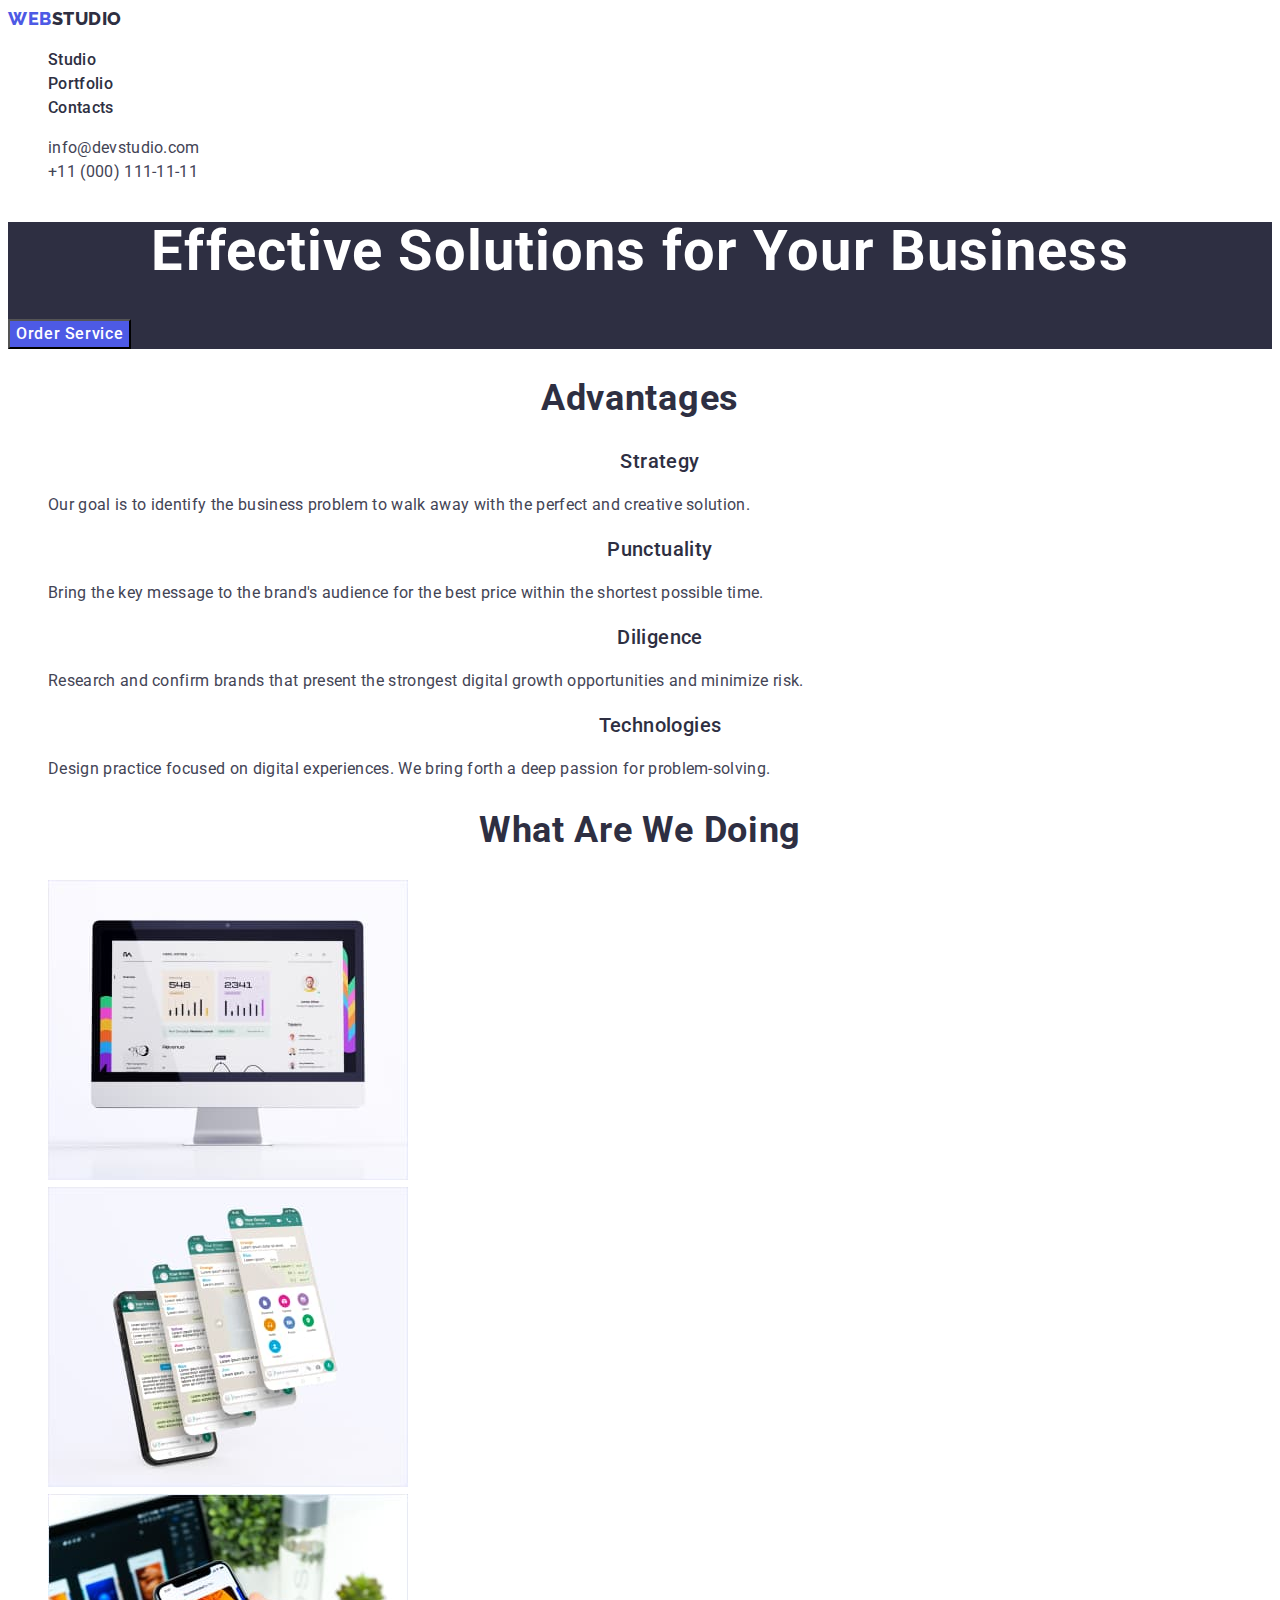
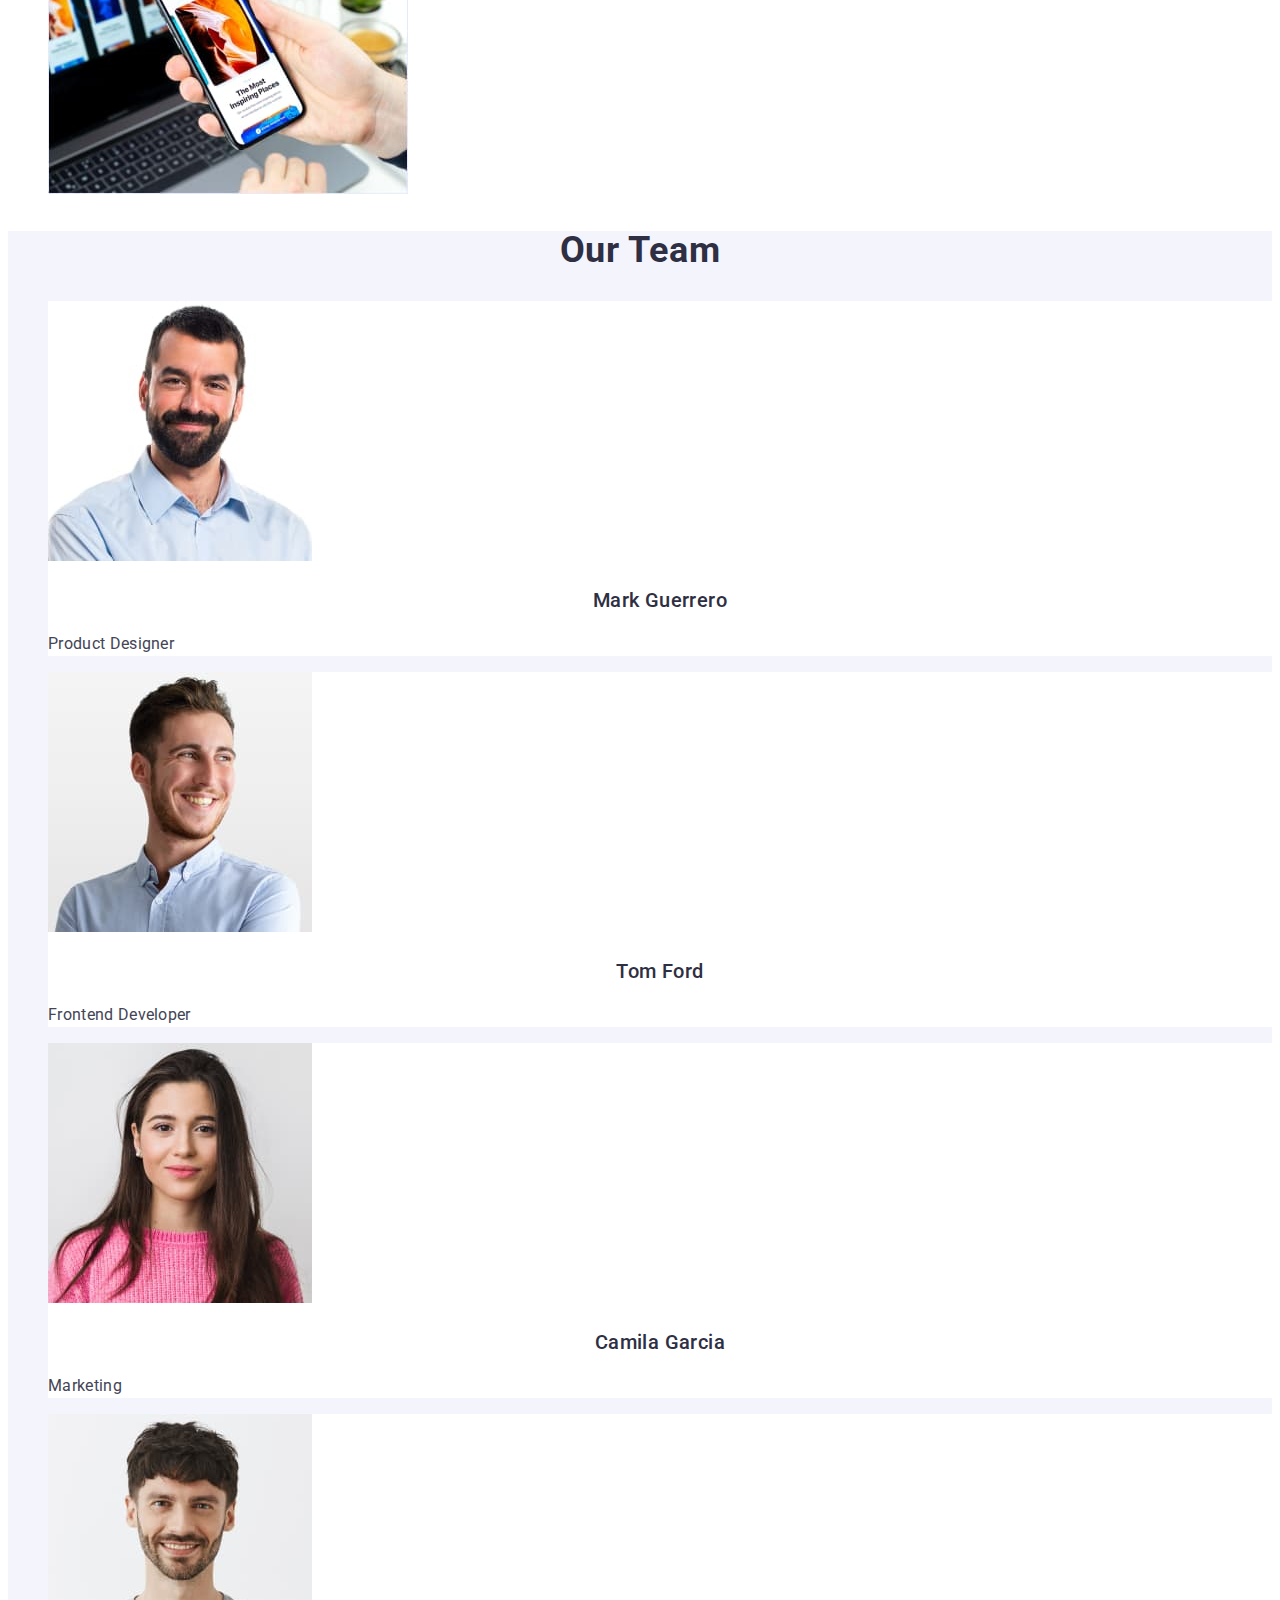
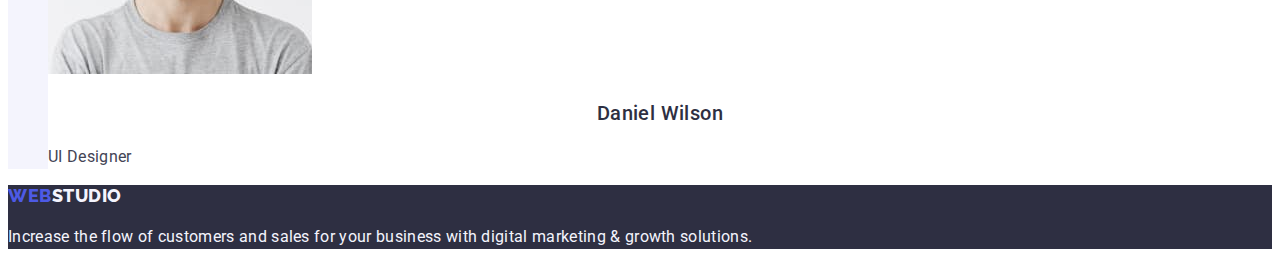
==== index.html @ e99a3436 "Initial commit" ====
<!DOCTYPE html>
<html lang="en">
  <head>
    <meta charset="UTF-8" />
    <meta name="viewport" content="width=device-width, initial-scale=1.0" />
    <link rel="preconnect" href="https://fonts.googleapis.com" />
    <link rel="preconnect" href="https://fonts.gstatic.com" crossorigin />
    <link
      href="https://fonts.googleapis.com/css2?family=Raleway:wght@800&family=Roboto:wght@400;500;700;900&display=swap"
      rel="stylesheet"
    />
    <link href="./css/styles.css" rel="stylesheet" />
    <title>Web studio</title>
  </head>
  <body>
    <!-- HEADER -->
    <header>
      <nav>
        <a class="logo link" href="./index.html"
          >Web<span class="dark-part-logo">Studio</span></a
        >
        <ul class="menu list">
          <li class="menu-item">
            <a class="menu-link link" href="./index.html">Studio</a>
          </li>
          <li class="menu-item">
            <a class="menu-link link" href="./portfolio.html">Portfolio</a>
          </li>
          <li class="menu-item">
            <a class="menu-link link" href="">Contacts</a>
          </li>
        </ul>
      </nav>
      <address class="contacts">
        <ul class="list-address list">
          <li>
            <a class="address-link link" href="mailto:info@devstudio.com"
              >info@devstudio.com</a
            >
          </li>
          <li>
            <a class="address-link link" href="tel:+110001111111"
              >+11 (000) 111-11-11</a
            >
          </li>
        </ul>
      </address>
    </header>
    <main>
      <!-- HERO -->
      <section class="hero">
        <h1 class="hero-title">Effective Solutions for Your Business</h1>
        <button class="hero-button" type="button">Order Service</button>
      </section>

      <!-- ADVANTAGES -->
      <section>
        <h2 class="section-title">Advantages</h2>
        <ul class="list">
          <li>
            <h3 class="section-subtitle">Strategy</h3>
            <p class="section-text">
              Our goal is to identify the business problem to walk away with the
              perfect and creative solution.
            </p>
          </li>
          <li>
            <h3 class="section-subtitle">Punctuality</h3>
            <p class="section-text">
              Bring the key message to the brand's audience for the best price
              within the shortest possible time.
            </p>
          </li>
          <li>
            <h3 class="section-subtitle">Diligence</h3>
            <p class="section-text">
              Research and confirm brands that present the strongest digital
              growth opportunities and minimize risk.
            </p>
          </li>
          <li>
            <h3 class="section-subtitle">Technologies</h3>
            <p class="section-text">
              Design practice focused on digital experiences. We bring forth a
              deep passion for problem-solving.
            </p>
          </li>
        </ul>
      </section>

      <!-- WHAT ARE WE DOING -->
      <section>
        <h2 class="section-title">What are we doing</h2>
        <ul class="list">
          <li>
            <img
              src="./images/main_page/desktop.jpg"
              alt="desktop"
              width="360"
              height="300"
            />
          </li>
          <li>
            <img
              src="./images/main_page//mobile.jpg"
              alt="mobile"
              width="360"
              height="300"
            />
          </li>
          <li>
            <img
              src="./images/main_page/laptop.jpg"
              alt="laptop"
              width="360"
              height="300"
            />
          </li>
        </ul>
      </section>

      <!-- OUR TEAM -->
      <section class="section-team">
        <h2 class="section-title">Our Team</h2>
        <ul class="list">
          <li class="team-item">
            <img
              src="./images/main_page/mark_guerrero.jpg"
              alt="employee mark guerrero"
              width="264"
              height="260"
            />
            <h3 class="section-subtitle">Mark Guerrero</h3>
            <p class="section-text">Product Designer</p>
          </li>
          <li class="team-item">
            <img
              src="./images/main_page/tom_ford.jpg"
              alt="employee tom ford"
              width="264"
              height="260"
            />
            <h3 class="section-subtitle">Tom Ford</h3>
            <p class="section-text">Frontend Developer</p>
          </li>
          <li class="team-item">
            <img
              src="./images/main_page/camila_garcia.jpg"
              alt="employee camila garcia"
              width="264"
              height="260"
            />
            <h3 class="section-subtitle">Camila Garcia</h3>
            <p class="section-text">Marketing</p>
          </li>
          <li class="team-item">
            <img
              src="./images/main_page/daniel_wilson.jpg"
              alt="employee daniel wilson"
              width="264"
              height="260"
            />
            <h3 class="section-subtitle">Daniel Wilson</h3>
            <p class="section-text">UI Designer</p>
          </li>
        </ul>
      </section>
    </main>

    <!-- FOOTER -->
    <footer class="page-footer">
      <a class="logo link" href="./index.html"
        >Web<span class="logo-part-light">Studio</span></a
      >
      <p class="text-footer">
        Increase the flow of customers and sales for your business with digital
        marketing & growth solutions.
      </p>
    </footer>
  </body>
</html>
---- css/styles.css ----
/*===== VARIABLES ===== */
:root {
  --brand-color: #4d5ae5;
  --acive-color: #404bbf;
  --dark-color: #2e2f42;
  --success-color: #31d0aa;
  --primary-text-color: #434455;
  --secondary-text-color: #8e8f99;
  --accent-color: #e7e9fc;
  --light-bg-color: #f4f4fd;
  --modal-overlay-color: #2e2f42;
  --hero-bg-color: #2e2f42;
  --white-color: #ffffff;
  --modal-bg-color: #fcfcfc;
}
/*===== /VARIABLES ===== */

/* ===== NORMALIZE ===== */
body {
  color: var(--primary-text-color);
  font-family: "Roboto", sans-serif;
  font-size: 16px;
  line-height: 1.5;
  background-color: var(--white-color);
  letter-spacing: 0.02em;
}

address {
  font-style: normal;
}

.link {
  text-decoration: none;
}

button {
  cursor: pointer;
}

.list {
  list-style: none;
}
/* ===== /NORMALIZE ===== */

/* ===== COMPONENTS ===== */
.logo {
  color: var(--brand-color);
  font-family: "Raleway", sans-serif;
  font-size: 18px;
  line-height: 1.17;
  text-transform: uppercase;
  letter-spacing: 0.03em;
  font-weight: 800;
}
.dark-part-logo {
  color: var(--dark-color);
}

.logo-part-light {
  color: var(--light-bg-color);
}

.section-title {
  color: var(--dark-color);
  font-weight: 700;
  font-size: 36px;
  line-height: 1.11;
  letter-spacing: 0.02em;
  text-align: center;
  text-transform: capitalize;
}

.section-subtitle {
  color: var(--dark-color);
  font-size: 20px;
  line-height: 1.2;
  letter-spacing: 0.02em;
  font-weight: 500;
  text-align: center;
}

.section-text {
  color: var(--primary-text-color);
}
/* ===== /COMPONENTS ===== */

/* ===== HEADER ===== */
.menu-link {
  font-size: 16px;
  line-height: 1.5;
  font-weight: 500;
  color: var(--dark-color);
}

.menu-link:hover,
.menu-link:focus {
  color: var(--acive-color);
}

.address-link {
  color: var(--primary-text-color);
}

.address-link:hover,
.address-link:focus {
  color: var(--acive-color);
}
/* ===== /HEADER ===== */

/* ===== HERO ===== */
.hero {
  background-color: var(--dark-color);
}

.hero-title {
  color: var(--white-color);
  font-size: 56px;
  line-height: 1.07;
  font-weight: 700;
  text-align: center;
  letter-spacing: 0.02em;
}

.hero-button {
  color: var(--white-color);
  background-color: var(--brand-color);

  font-family: "Roboto", sans-serif;
  font-size: 16px;
  line-height: 1.5;
  font-weight: 500;
  letter-spacing: 0.04em;
}

.hero-button:hover,
.hero-button:focus {
  background-color: var(--acive-color);
}
/* ===== /HERO ===== */

/* ===== OUR TEAM ===== */
.section-team {
  background-color: var(--light-bg-color);
}
.team-item {
  background-color: var(--white-color);
}
/* ===== /OUR TEAM ===== */

/* ===== PORTFOLIO ===== */
.filter-btn {
  color: var(--brand-color);
  background-color: var(--light-bg-color);
  font-family: "Roboto", sans-serif;
  font-size: 16px;
  font-weight: 500;
  line-height: 1.5;
  letter-spacing: 0.04em;
}

.filter-btn:hover,
.filter-btn:focus {
  color: var(--white-color);
  background-color: var(--acive-color);
  font-weight: 500;
  letter-spacing: 0.04em;
}
/* ===== /PORTFOLIO ===== */

/* ===== FOOTER ===== */
.page-footer {
  background-color: var(--dark-color);
}

.text-footer {
  color: var(--light-bg-color);
}
/* ===== /FOOTER ===== */
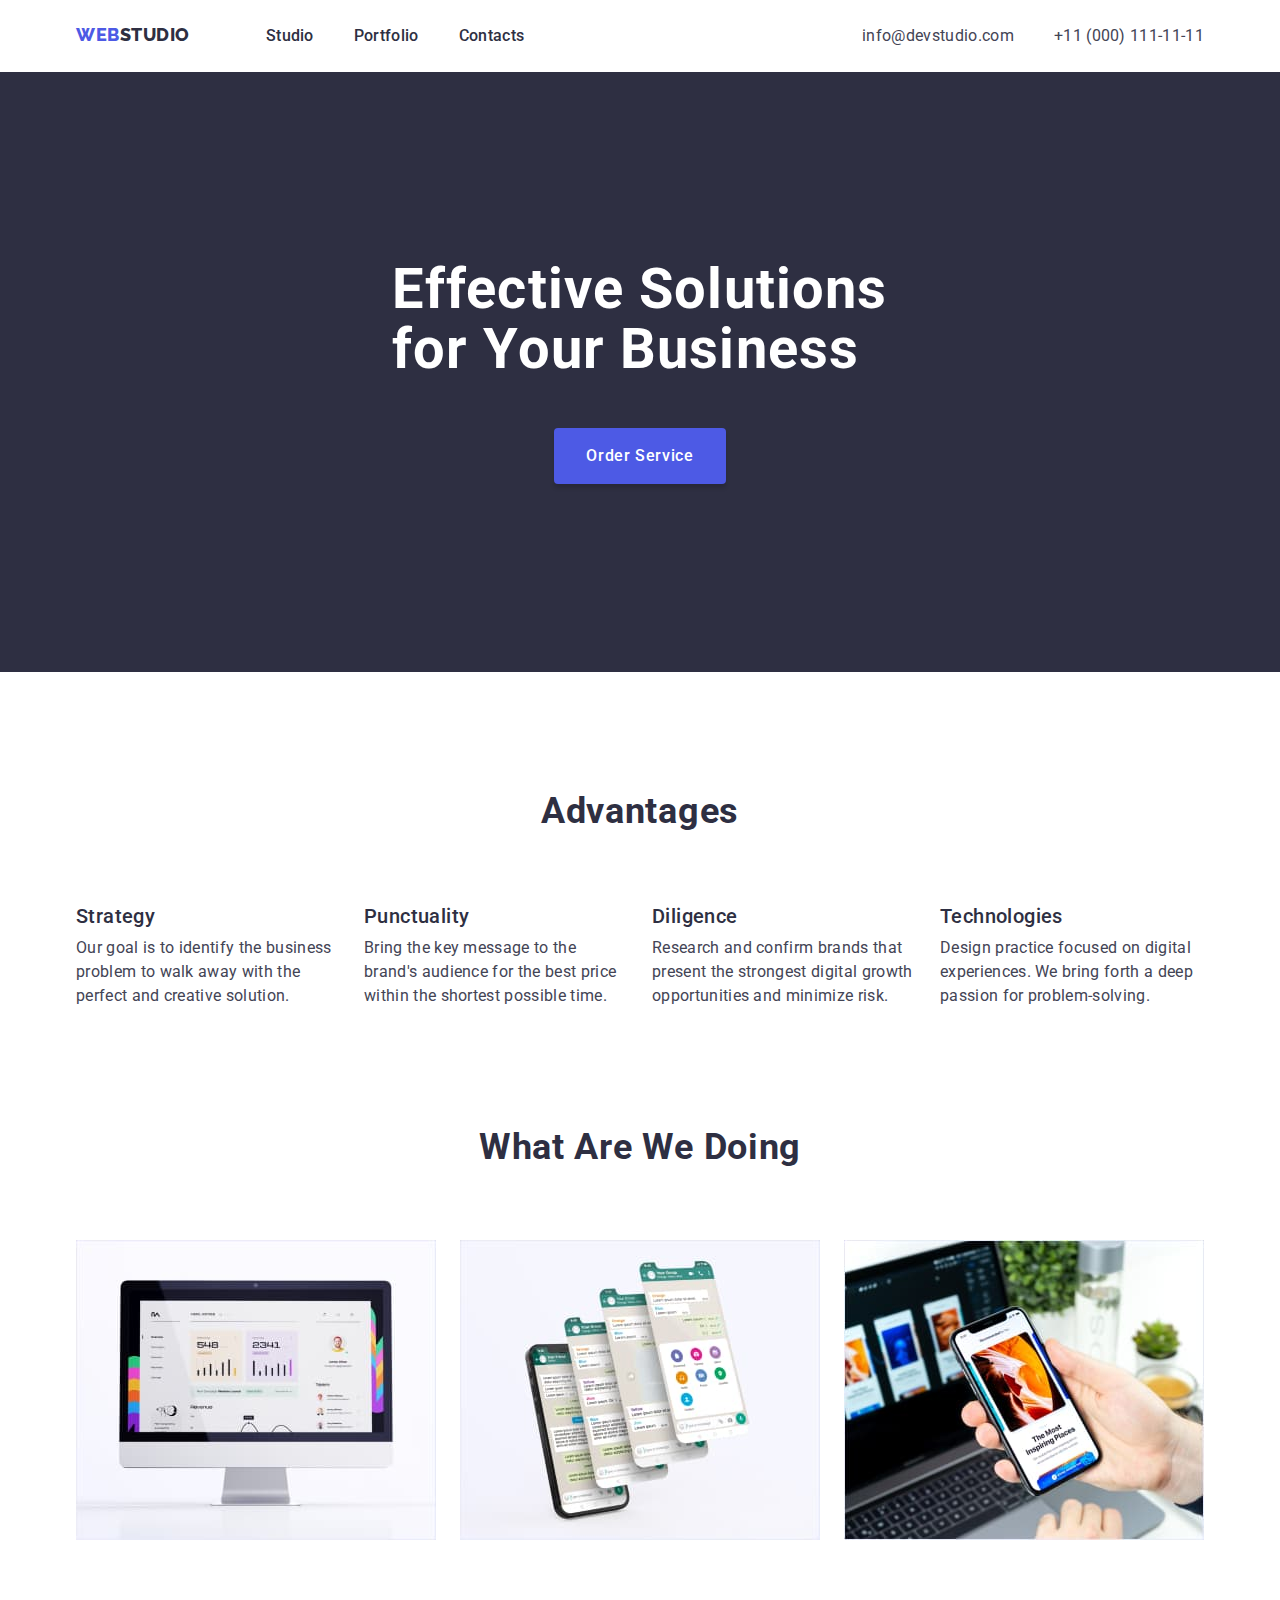
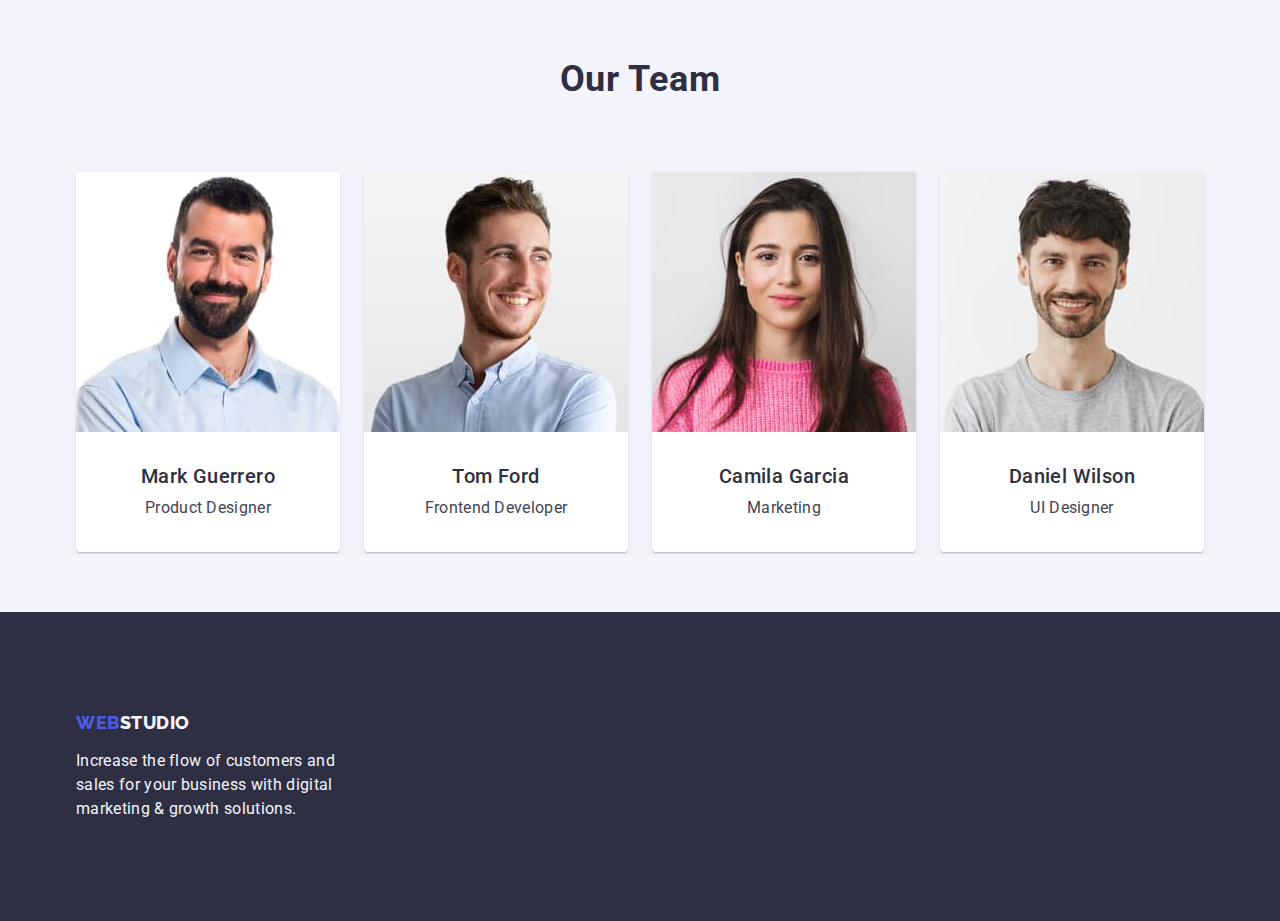
==== commit 3010d70a: "adding flex style" ====
--- a/index.html
+++ b/index.html
@@ -9,173 +9,200 @@
       href="https://fonts.googleapis.com/css2?family=Raleway:wght@800&family=Roboto:wght@400;500;700;900&display=swap"
       rel="stylesheet"
     />
+    <link
+      href="
+    https://cdn.jsdelivr.net/npm/modern-normalize@2.0.0/modern-normalize.min.css
+    "
+      rel="stylesheet"
+    />
     <link href="./css/styles.css" rel="stylesheet" />
     <title>Web studio</title>
   </head>
   <body>
     <!-- HEADER -->
     <header>
-      <nav>
-        <a class="logo link" href="./index.html"
-          >Web<span class="dark-part-logo">Studio</span></a
-        >
-        <ul class="menu list">
-          <li class="menu-item">
-            <a class="menu-link link" href="./index.html">Studio</a>
-          </li>
-          <li class="menu-item">
-            <a class="menu-link link" href="./portfolio.html">Portfolio</a>
-          </li>
-          <li class="menu-item">
-            <a class="menu-link link" href="">Contacts</a>
-          </li>
-        </ul>
-      </nav>
-      <address class="contacts">
-        <ul class="list-address list">
-          <li>
-            <a class="address-link link" href="mailto:info@devstudio.com"
-              >info@devstudio.com</a
-            >
-          </li>
-          <li>
-            <a class="address-link link" href="tel:+110001111111"
-              >+11 (000) 111-11-11</a
-            >
-          </li>
-        </ul>
-      </address>
+      <div class="header-container container">
+        <nav class="navigation">
+          <a class="logo link" href="./index.html"
+            >Web<span class="dark-part-logo">Studio</span></a
+          >
+          <ul class="menu list">
+            <li class="menu-item">
+              <a class="menu-link link" href="./index.html">Studio</a>
+            </li>
+            <li class="menu-item">
+              <a class="menu-link link" href="./portfolio.html">Portfolio</a>
+            </li>
+            <li class="menu-item">
+              <a class="menu-link link" href="">Contacts</a>
+            </li>
+          </ul>
+        </nav>
+        <address class="contacts">
+          <ul class="list-address list">
+            <li>
+              <a class="address-link link" href="mailto:info@devstudio.com"
+                >info@devstudio.com</a
+              >
+            </li>
+            <li>
+              <a class="address-link link" href="tel:+110001111111"
+                >+11 (000) 111-11-11</a
+              >
+            </li>
+          </ul>
+        </address>
+      </div>
     </header>
     <main>
       <!-- HERO -->
       <section class="hero">
-        <h1 class="hero-title">Effective Solutions for Your Business</h1>
-        <button class="hero-button" type="button">Order Service</button>
+        <div class="container">
+          <h1 class="hero-title">Effective Solutions for Your Business</h1>
+          <button class="hero-btn" type="button">Order Service</button>
+        </div>
       </section>
 
       <!-- ADVANTAGES -->
-      <section>
-        <h2 class="section-title">Advantages</h2>
-        <ul class="list">
-          <li>
-            <h3 class="section-subtitle">Strategy</h3>
-            <p class="section-text">
-              Our goal is to identify the business problem to walk away with the
-              perfect and creative solution.
-            </p>
-          </li>
-          <li>
-            <h3 class="section-subtitle">Punctuality</h3>
-            <p class="section-text">
-              Bring the key message to the brand's audience for the best price
-              within the shortest possible time.
-            </p>
-          </li>
-          <li>
-            <h3 class="section-subtitle">Diligence</h3>
-            <p class="section-text">
-              Research and confirm brands that present the strongest digital
-              growth opportunities and minimize risk.
-            </p>
-          </li>
-          <li>
-            <h3 class="section-subtitle">Technologies</h3>
-            <p class="section-text">
-              Design practice focused on digital experiences. We bring forth a
-              deep passion for problem-solving.
-            </p>
-          </li>
-        </ul>
-      </section>
-
-      <!-- WHAT ARE WE DOING -->
-      <section>
-        <h2 class="section-title">What are we doing</h2>
-        <ul class="list">
-          <li>
-            <img
-              src="./images/main_page/desktop.jpg"
-              alt="desktop"
-              width="360"
-              height="300"
-            />
-          </li>
-          <li>
-            <img
-              src="./images/main_page//mobile.jpg"
-              alt="mobile"
-              width="360"
-              height="300"
-            />
-          </li>
-          <li>
-            <img
-              src="./images/main_page/laptop.jpg"
-              alt="laptop"
-              width="360"
-              height="300"
-            />
-          </li>
-        </ul>
+      <section class="section">
+        <div class="container">
+          <h2 class="section-title">Advantages</h2>
+          <ul class="advantages-list list">
+            <li class="advantages-item">
+              <h3 class="section-subtitle">Strategy</h3>
+              <p class="section-text">
+                Our goal is to identify the business problem to walk away with
+                the perfect and creative solution.
+              </p>
+            </li>
+            <li class="advantages-item">
+              <h3 class="section-subtitle">Punctuality</h3>
+              <p class="section-text">
+                Bring the key message to the brand's audience for the best price
+                within the shortest possible time.
+              </p>
+            </li>
+            <li class="advantages-item">
+              <h3 class="section-subtitle">Diligence</h3>
+              <p class="section-text">
+                Research and confirm brands that present the strongest digital
+                growth opportunities and minimize risk.
+              </p>
+            </li>
+            <li class="advantages-item">
+              <h3 class="section-subtitle">Technologies</h3>
+              <p class="section-text">
+                Design practice focused on digital experiences. We bring forth a
+                deep passion for problem-solving.
+              </p>
+            </li>
+          </ul>
+        </div>
+      </section>
+
+      <!-- WORKS -->
+      <section class="section">
+        <div class="container">
+          <h2 class="section-title">What are we doing</h2>
+          <ul class="works-list list">
+            <li class="works-item">
+              <img
+                src="./images/main_page/desktop.jpg"
+                alt="desktop"
+                width="360"
+              />
+            </li>
+            <li class="works-item">
+              <img
+                src="./images/main_page//mobile.jpg"
+                alt="mobile"
+                width="360"
+              />
+            </li>
+            <li class="works-item">
+              <img
+                src="./images/main_page/laptop.jpg"
+                alt="laptop"
+                width="360"
+              />
+            </li>
+          </ul>
+        </div>
       </section>
 
       <!-- OUR TEAM -->
-      <section class="section-team">
-        <h2 class="section-title">Our Team</h2>
-        <ul class="list">
-          <li class="team-item">
-            <img
-              src="./images/main_page/mark_guerrero.jpg"
-              alt="employee mark guerrero"
-              width="264"
-              height="260"
-            />
-            <h3 class="section-subtitle">Mark Guerrero</h3>
-            <p class="section-text">Product Designer</p>
-          </li>
-          <li class="team-item">
-            <img
-              src="./images/main_page/tom_ford.jpg"
-              alt="employee tom ford"
-              width="264"
-              height="260"
-            />
-            <h3 class="section-subtitle">Tom Ford</h3>
-            <p class="section-text">Frontend Developer</p>
-          </li>
-          <li class="team-item">
-            <img
-              src="./images/main_page/camila_garcia.jpg"
-              alt="employee camila garcia"
-              width="264"
-              height="260"
-            />
-            <h3 class="section-subtitle">Camila Garcia</h3>
-            <p class="section-text">Marketing</p>
-          </li>
-          <li class="team-item">
-            <img
-              src="./images/main_page/daniel_wilson.jpg"
-              alt="employee daniel wilson"
-              width="264"
-              height="260"
-            />
-            <h3 class="section-subtitle">Daniel Wilson</h3>
-            <p class="section-text">UI Designer</p>
-          </li>
-        </ul>
+      <section class="section-team section">
+        <div class="container">
+          <h2 class="section-title">Our Team</h2>
+          <ul class="team-list list">
+            <li class="team-item">
+              <img
+                class="team-img"
+                src="./images/main_page/mark_guerrero.jpg"
+                alt="employee mark guerrero"
+                width="264"
+                height="260"
+              />
+              <div class="team-description">
+                <h3 class="section-subtitle">Mark Guerrero</h3>
+                <p class="team-text section-text">Product Designer</p>
+              </div>
+            </li>
+            <li class="team-item">
+              <img
+                class="team-img"
+                src="./images/main_page/tom_ford.jpg"
+                alt="employee tom ford"
+                width="264"
+                height="260"
+              />
+              <div class="team-description">
+                <h3 class="section-subtitle">Tom Ford</h3>
+                <p class="team-text section-text">Frontend Developer</p>
+              </div>
+            </li>
+            <li class="team-item">
+              <img
+                class="team-img"
+                src="./images/main_page/camila_garcia.jpg"
+                alt="employee camila garcia"
+                width="264"
+                height="260"
+              />
+              <div class="team-description">
+                <h3 class="section-subtitle">Camila Garcia</h3>
+                <p class="team-text section-text">Marketing</p>
+              </div>
+            </li>
+            <li class="team-item">
+              <img
+                class="team-img"
+                src="./images/main_page/daniel_wilson.jpg"
+                alt="employee daniel wilson"
+                width="264"
+                height="260"
+              />
+              <div class="team-description">
+                <h3 class="section-subtitle">Daniel Wilson</h3>
+                <p class="team-text section-text">UI Designer</p>
+              </div>
+            </li>
+          </ul>
+        </div>
       </section>
     </main>
 
     <!-- FOOTER -->
     <footer class="page-footer">
-      <a class="logo link" href="./index.html"
-        >Web<span class="logo-part-light">Studio</span></a
-      >
-      <p class="text-footer">
-        Increase the flow of customers and sales for your business with digital
-        marketing & growth solutions.
-      </p>
+      <div class="container">
+        <a class="logo-footer logo link" href="./index.html"
+          >Web<span class="logo-part-light">Studio</span></a
+        >
+        <p class="text-footer">
+          Increase the flow of customers and sales for your business with
+          digital marketing & growth solutions.
+        </p>
+      </div>
     </footer>
   </body>
 </html>
--- a/css/styles.css
+++ b/css/styles.css
@@ -29,20 +29,65 @@
   font-style: normal;
 }
 
+button,
+h1,
+h2,
+h3,
+h4,
+h5,
+h6,
+p {
+  margin-top: 0;
+  margin-bottom: 0;
+}
+
+ul,
+ol {
+  padding-left: 0;
+  margin-top: 0;
+  margin-bottom: 0;
+}
+
+img {
+  display: block;
+}
+
+button {
+  display: block;
+  cursor: pointer;
+}
+
 .link {
   text-decoration: none;
 }
 
-button {
-  cursor: pointer;
-}
-
 .list {
   list-style: none;
 }
+
+.visually-hidden {
+  position: absolute;
+  width: 1px;
+  height: 1px;
+  margin: -1px;
+  border: 0;
+  padding: 0;
+  white-space: nowrap;
+  clip-path: inset(100%);
+  clip: rect(0 0 0 0);
+  overflow: hidden;
+}
 /* ===== /NORMALIZE ===== */
 
 /* ===== COMPONENTS ===== */
+.container {
+  width: 1158px;
+  padding-left: 15px;
+  padding-right: 15px;
+  margin-left: auto;
+  margin-right: auto;
+}
+
 .logo {
   color: var(--brand-color);
   font-family: "Raleway", sans-serif;
@@ -60,9 +105,15 @@
   color: var(--light-bg-color);
 }
 
+.section {
+  padding-top: 60px;
+  padding-bottom: 60px;
+}
+
 .section-title {
+  margin-bottom: 72px;
+
   color: var(--dark-color);
-  font-weight: 700;
   font-size: 36px;
   line-height: 1.11;
   letter-spacing: 0.02em;
@@ -71,20 +122,49 @@
 }
 
 .section-subtitle {
+  margin-bottom: 8px;
   color: var(--dark-color);
   font-size: 20px;
   line-height: 1.2;
   letter-spacing: 0.02em;
   font-weight: 500;
-  text-align: center;
 }
 
 .section-text {
   color: var(--primary-text-color);
 }
+
 /* ===== /COMPONENTS ===== */
 
+/* !!!===== MAIN PAGE ======!!! */
 /* ===== HEADER ===== */
+.header-container {
+  display: flex;
+  justify-content: space-between;
+
+  padding-bottom: 24px;
+  padding-top: 24px;
+}
+
+.header-border {
+  border-bottom: 1px solid var(--accent-color);
+}
+
+.navigation {
+  display: flex;
+}
+
+.menu {
+  display: flex;
+  column-gap: 40px;
+  margin-left: 76px;
+}
+
+.list-address {
+  display: flex;
+  column-gap: 40px;
+}
+
 .menu-link {
   font-size: 16px;
   line-height: 1.5;
@@ -109,19 +189,27 @@
 
 /* ===== HERO ===== */
 .hero {
+  padding-top: 188px;
+  padding-bottom: 188px;
   background-color: var(--dark-color);
+  margin-bottom: 60px;
 }
 
 .hero-title {
+  margin: 0 auto 48px;
+  max-width: 496px;
+
   color: var(--white-color);
   font-size: 56px;
   line-height: 1.07;
   font-weight: 700;
-  text-align: center;
   letter-spacing: 0.02em;
 }
 
-.hero-button {
+.hero-btn {
+  margin: 0 auto;
+  padding: 16px 32px;
+
   color: var(--white-color);
   background-color: var(--brand-color);
 
@@ -130,25 +218,110 @@
   line-height: 1.5;
   font-weight: 500;
   letter-spacing: 0.04em;
-}
-
-.hero-button:hover,
-.hero-button:focus {
+
+  border: none;
+  border-radius: 4px;
+  box-shadow: 0px 4px 4px 0px rgba(0, 0, 0, 0.15);
+}
+
+.hero-btn:hover,
+.hero-btn:focus {
   background-color: var(--acive-color);
 }
 /* ===== /HERO ===== */
+
+/* ===== ADVANTAGES ===== */
+.advantages-list {
+  display: flex;
+  column-gap: 24px;
+}
+
+.advantages-item {
+  flex-basis: calc((100% - 24px * 3) / 4);
+}
+/* ===== /ADVANTAGES ===== */
+
+/* ===== WORKS ===== */
+
+.works-list {
+  display: flex;
+  column-gap: 24px;
+}
+
+.works-item {
+  flex-basis: calc((100% - 24px * 2) / 3);
+}
+/* ===== /WORKS ===== */
 
 /* ===== OUR TEAM ===== */
 .section-team {
   background-color: var(--light-bg-color);
 }
+
+.team-list {
+  display: flex;
+  column-gap: 24px;
+}
+.team-description {
+  padding: 32px 16px 32px 16px;
+}
+
+.team-description .section-text {
+  text-align: center;
+}
+
 .team-item {
+  flex-basis: calc((100% - 24px * 3) / 4);
+
+  border-radius: 0px 0px 4px 4px;
+  box-shadow: 0px 2px 1px 0px rgba(46, 47, 66, 0.08),
+    0px 1px 1px 0px rgba(46, 47, 66, 0.16),
+    0px 1px 6px 0px rgba(46, 47, 66, 0.08);
+
   background-color: var(--white-color);
 }
+
+.team-item .section-subtitle {
+  text-align: center;
+}
+
+.description-item .section-text {
+  text-align: center;
+}
+
 /* ===== /OUR TEAM ===== */
 
-/* ===== PORTFOLIO ===== */
+/* ===== FOOTER ===== */
+.page-footer {
+  padding-top: 100px;
+  padding-bottom: 100px;
+  background-color: var(--dark-color);
+}
+
+.logo-footer {
+  display: inline-block;
+  margin-bottom: 16px;
+}
+
+.text-footer {
+  color: var(--light-bg-color);
+  max-width: 264px;
+}
+/* ===== /FOOTER ===== */
+/* !!!===== /MAIN PAGE ======!!! */
+
+/* !!!===== PORTFOLIO ======!!! */
+/* ===== FILTER ===== */
+.filter-list {
+  display: flex;
+  column-gap: 24px;
+  justify-content: center;
+  margin-bottom: 72px;
+}
+
 .filter-btn {
+  padding: 12px 24px;
+
   color: var(--brand-color);
   background-color: var(--light-bg-color);
   font-family: "Roboto", sans-serif;
@@ -156,6 +329,9 @@
   font-weight: 500;
   line-height: 1.5;
   letter-spacing: 0.04em;
+
+  border: 1px solid var(--accent-color);
+  border-radius: 4px;
 }
 
 .filter-btn:hover,
@@ -164,15 +340,28 @@
   background-color: var(--acive-color);
   font-weight: 500;
   letter-spacing: 0.04em;
-}
-/* ===== /PORTFOLIO ===== */
-
-/* ===== FOOTER ===== */
-.page-footer {
-  background-color: var(--dark-color);
-}
-
-.text-footer {
-  color: var(--light-bg-color);
-}
-/* ===== /FOOTER ===== */
+  box-shadow: 0px 2px 2px 0px rgba(0, 0, 0, 0.12),
+    0px 2px 1px 0px rgba(0, 0, 0, 0.08), 0px 3px 1px 0px rgba(0, 0, 0, 0.1);
+}
+/* ===== /FILTER ===== */
+
+/* ===== EXAMPLES ===== */
+.examples-list {
+  display: flex;
+  flex-wrap: wrap;
+  gap: 48px 24px;
+}
+
+.examples-item {
+  flex-basis: calc((100% - 24px * 2) / 3);
+}
+
+.example-description {
+  padding: 32px 16px 32px 16px;
+  border-left: 1px solid var(--accent-color);
+  border-right: 1px solid var(--accent-color);
+  border-bottom: 1px solid var(--accent-color);
+}
+/* ===== /EXAMPLES ===== */
+
+/* !!!===== /PORTFOLIO ======!!! */
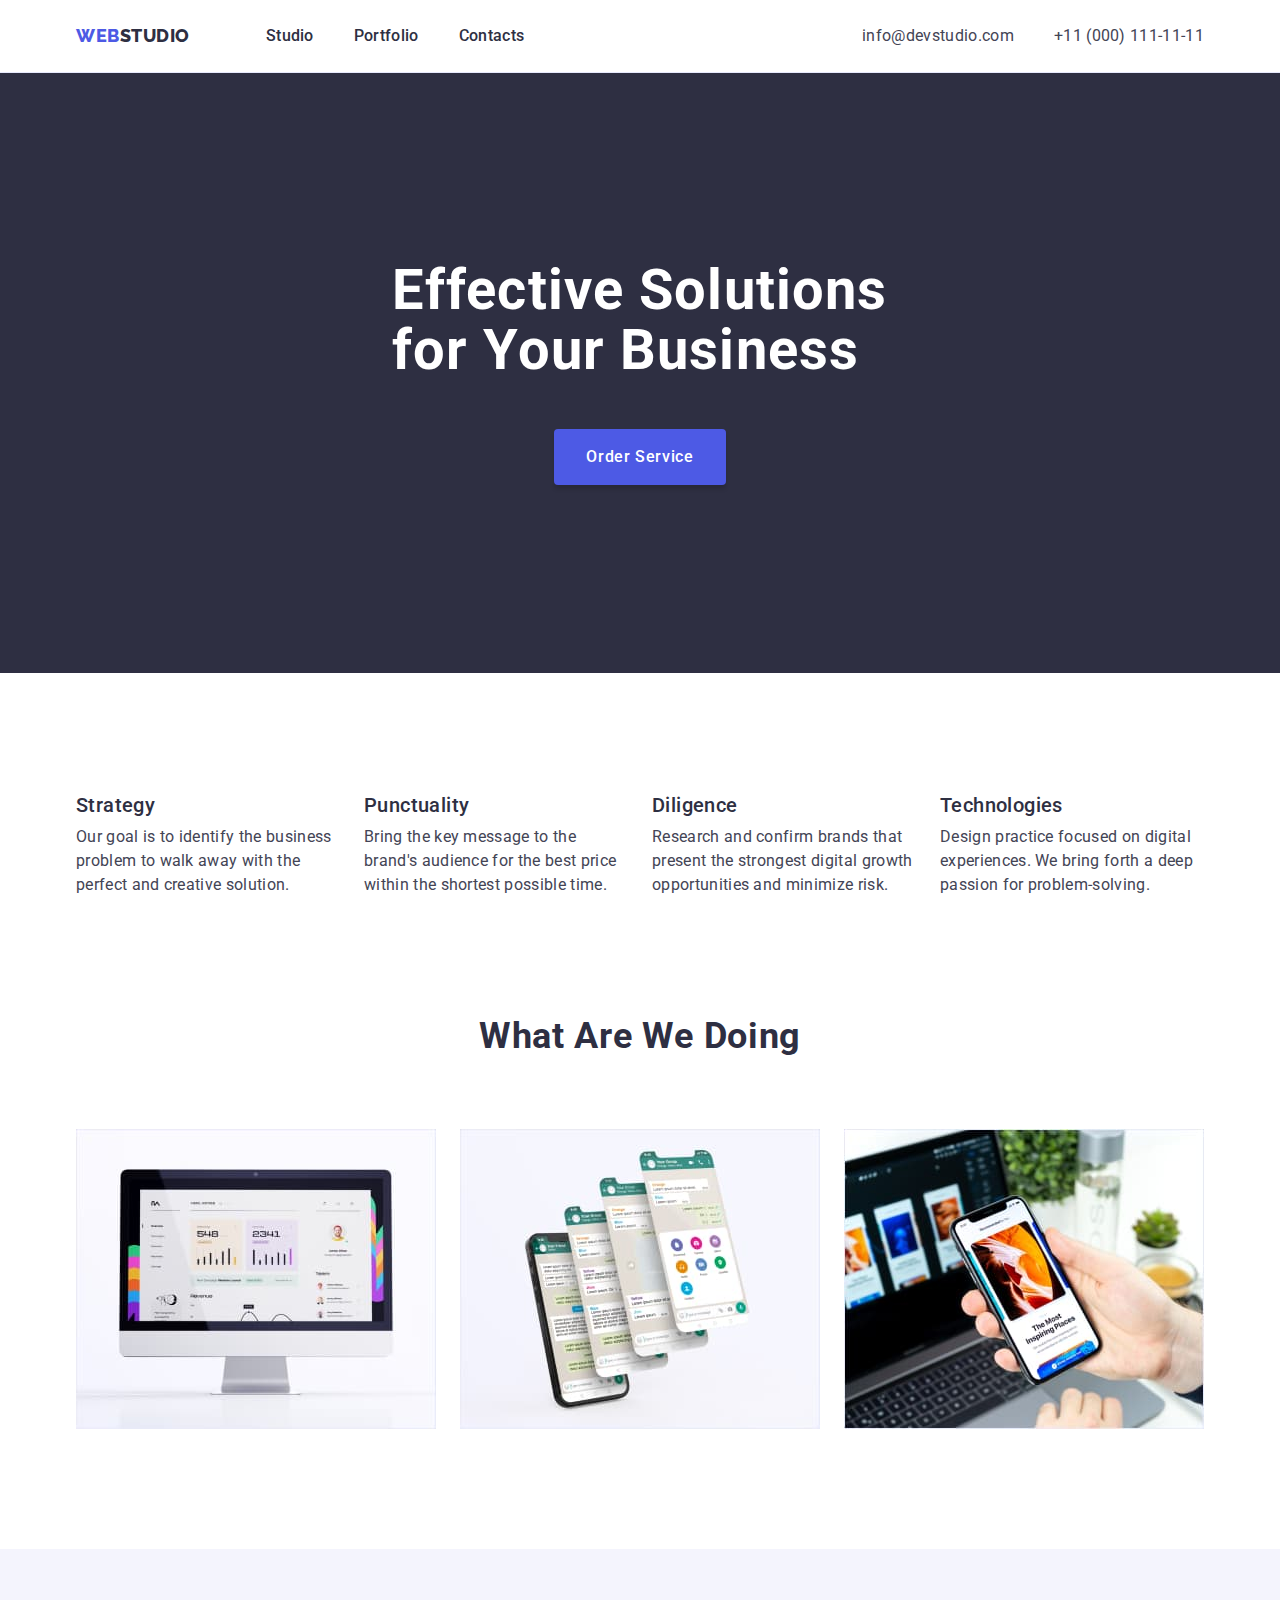
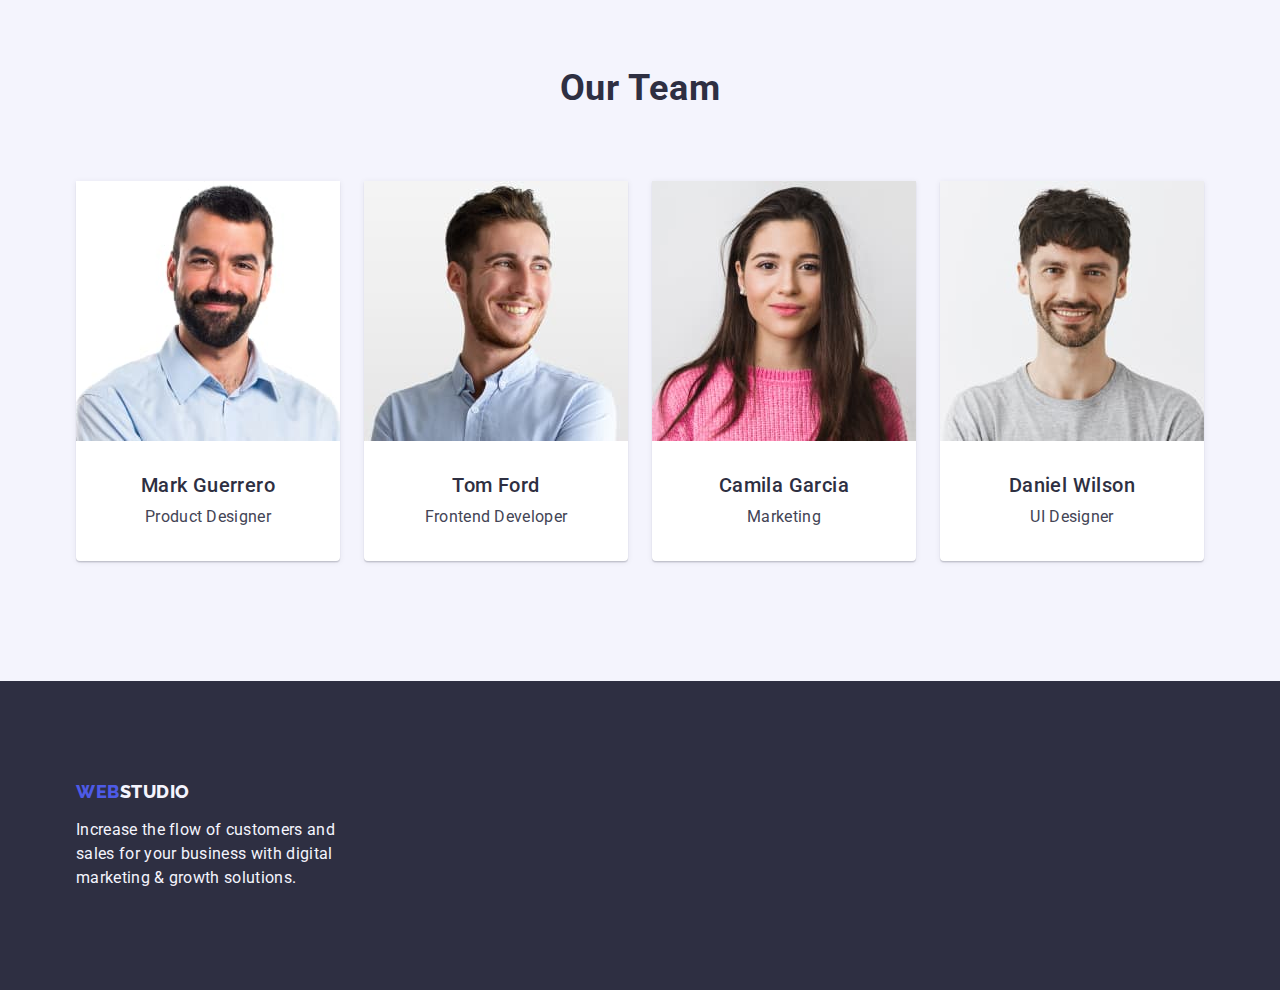
==== commit 020849ad: "fix problem" ====
--- a/index.html
+++ b/index.html
@@ -10,9 +10,7 @@
       rel="stylesheet"
     />
     <link
-      href="
-    https://cdn.jsdelivr.net/npm/modern-normalize@2.0.0/modern-normalize.min.css
-    "
+      href="https://cdn.jsdelivr.net/npm/modern-normalize@2.0.0/modern-normalize.min.css"
       rel="stylesheet"
     />
     <link href="./css/styles.css" rel="stylesheet" />
@@ -20,10 +18,10 @@
   </head>
   <body>
     <!-- HEADER -->
-    <header>
+    <header class="header-border">
       <div class="header-container container">
         <nav class="navigation">
-          <a class="logo link" href="./index.html"
+          <a class="logo-header logo link" href="./index.html"
             >Web<span class="dark-part-logo">Studio</span></a
           >
           <ul class="menu list">
@@ -66,7 +64,7 @@
       <!-- ADVANTAGES -->
       <section class="section">
         <div class="container">
-          <h2 class="section-title">Advantages</h2>
+          <h2 class="section-title visually-hidden">Advantages</h2>
           <ul class="advantages-list list">
             <li class="advantages-item">
               <h3 class="section-subtitle">Strategy</h3>
@@ -101,7 +99,7 @@
       </section>
 
       <!-- WORKS -->
-      <section class="section">
+      <section class="works-section">
         <div class="container">
           <h2 class="section-title">What are we doing</h2>
           <ul class="works-list list">
--- a/css/styles.css
+++ b/css/styles.css
@@ -82,8 +82,7 @@
 /* ===== COMPONENTS ===== */
 .container {
   width: 1158px;
-  padding-left: 15px;
-  padding-right: 15px;
+  padding: 0 15px;
   margin-left: auto;
   margin-right: auto;
 }
@@ -106,8 +105,8 @@
 }
 
 .section {
-  padding-top: 60px;
-  padding-bottom: 60px;
+  padding-top: 120px;
+  padding-bottom: 120px;
 }
 
 .section-title {
@@ -141,28 +140,31 @@
 .header-container {
   display: flex;
   justify-content: space-between;
-
-  padding-bottom: 24px;
-  padding-top: 24px;
+  align-items: center;
 }
 
 .header-border {
   border-bottom: 1px solid var(--accent-color);
 }
 
+.logo-header {
+  margin-right: 76px;
+}
+
 .navigation {
   display: flex;
+  align-items: center;
 }
 
 .menu {
   display: flex;
-  column-gap: 40px;
-  margin-left: 76px;
+  gap: 40px;
+  padding: 24px 0;
 }
 
 .list-address {
   display: flex;
-  column-gap: 40px;
+  gap: 40px;
 }
 
 .menu-link {
@@ -192,7 +194,6 @@
   padding-top: 188px;
   padding-bottom: 188px;
   background-color: var(--dark-color);
-  margin-bottom: 60px;
 }
 
 .hero-title {
@@ -209,6 +210,7 @@
 .hero-btn {
   margin: 0 auto;
   padding: 16px 32px;
+  min-width: 169px;
 
   color: var(--white-color);
   background-color: var(--brand-color);
@@ -233,7 +235,7 @@
 /* ===== ADVANTAGES ===== */
 .advantages-list {
   display: flex;
-  column-gap: 24px;
+  gap: 24px;
 }
 
 .advantages-item {
@@ -242,10 +244,13 @@
 /* ===== /ADVANTAGES ===== */
 
 /* ===== WORKS ===== */
+.works-section {
+  padding-bottom: 120px;
+}
 
 .works-list {
   display: flex;
-  column-gap: 24px;
+  gap: 24px;
 }
 
 .works-item {
@@ -260,10 +265,10 @@
 
 .team-list {
   display: flex;
-  column-gap: 24px;
+  gap: 24px;
 }
 .team-description {
-  padding: 32px 16px 32px 16px;
+  padding: 32px 0;
 }
 
 .team-description .section-text {
@@ -314,7 +319,7 @@
 /* ===== FILTER ===== */
 .filter-list {
   display: flex;
-  column-gap: 24px;
+  gap: 24px;
   justify-content: center;
   margin-bottom: 72px;
 }
@@ -336,6 +341,8 @@
 
 .filter-btn:hover,
 .filter-btn:focus {
+  border: 1px solid transparent;
+
   color: var(--white-color);
   background-color: var(--acive-color);
   font-weight: 500;
@@ -346,6 +353,10 @@
 /* ===== /FILTER ===== */
 
 /* ===== EXAMPLES ===== */
+.examples-section {
+  padding-top: 96px;
+  padding-bottom: 120px;
+}
 .examples-list {
   display: flex;
   flex-wrap: wrap;
